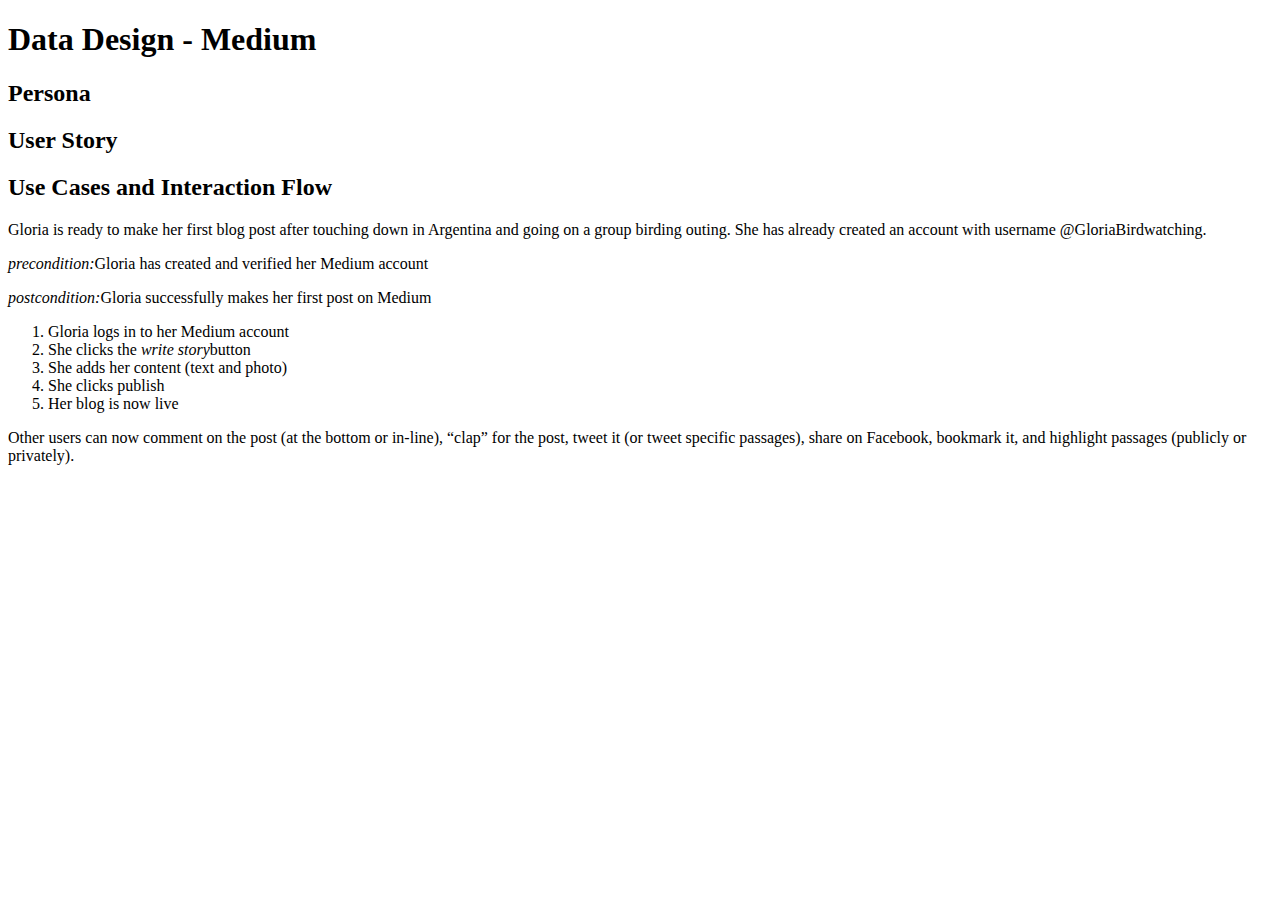
==== index.html @ a03134ed "created index.html page and added user persona, story, use cases, and interaction flow" ====
<!DOCTYPE html>
<html lang="en">
	<head>
		<meta charset="UTF-8">
		<title>Data Design Project</title>
	</head>
	<body>
		<h1>Data Design - Medium</h1>
		<h2>Persona</h2>
		<h2>User Story</h2>
		<h2>Use Cases and Interaction Flow</h2>
		<p>Gloria is ready to make her first blog post after touching down in Argentina and going on a group birding outing. She has already created an account with username @GloriaBirdwatching.</p>
		<p><em>precondition:</em>Gloria has created and verified her Medium account</p>
		<p><em>postcondition:</em>Gloria successfully makes her first post on Medium</p>
		<ol>
			<li>Gloria logs in to her Medium account</li>
			<li>She clicks the <em>write story</em>button</li>
			<li>She adds her content (text and photo)</li>
			<li>She clicks publish</li>
			<li>Her blog is now live</li>
		</ol>
		<p>Other users can now comment on the post (at the bottom or in-line), “clap” for the post, tweet it (or tweet specific passages), share on Facebook, bookmark it, and highlight passages (publicly or privately).</p>
	</body>
</html>
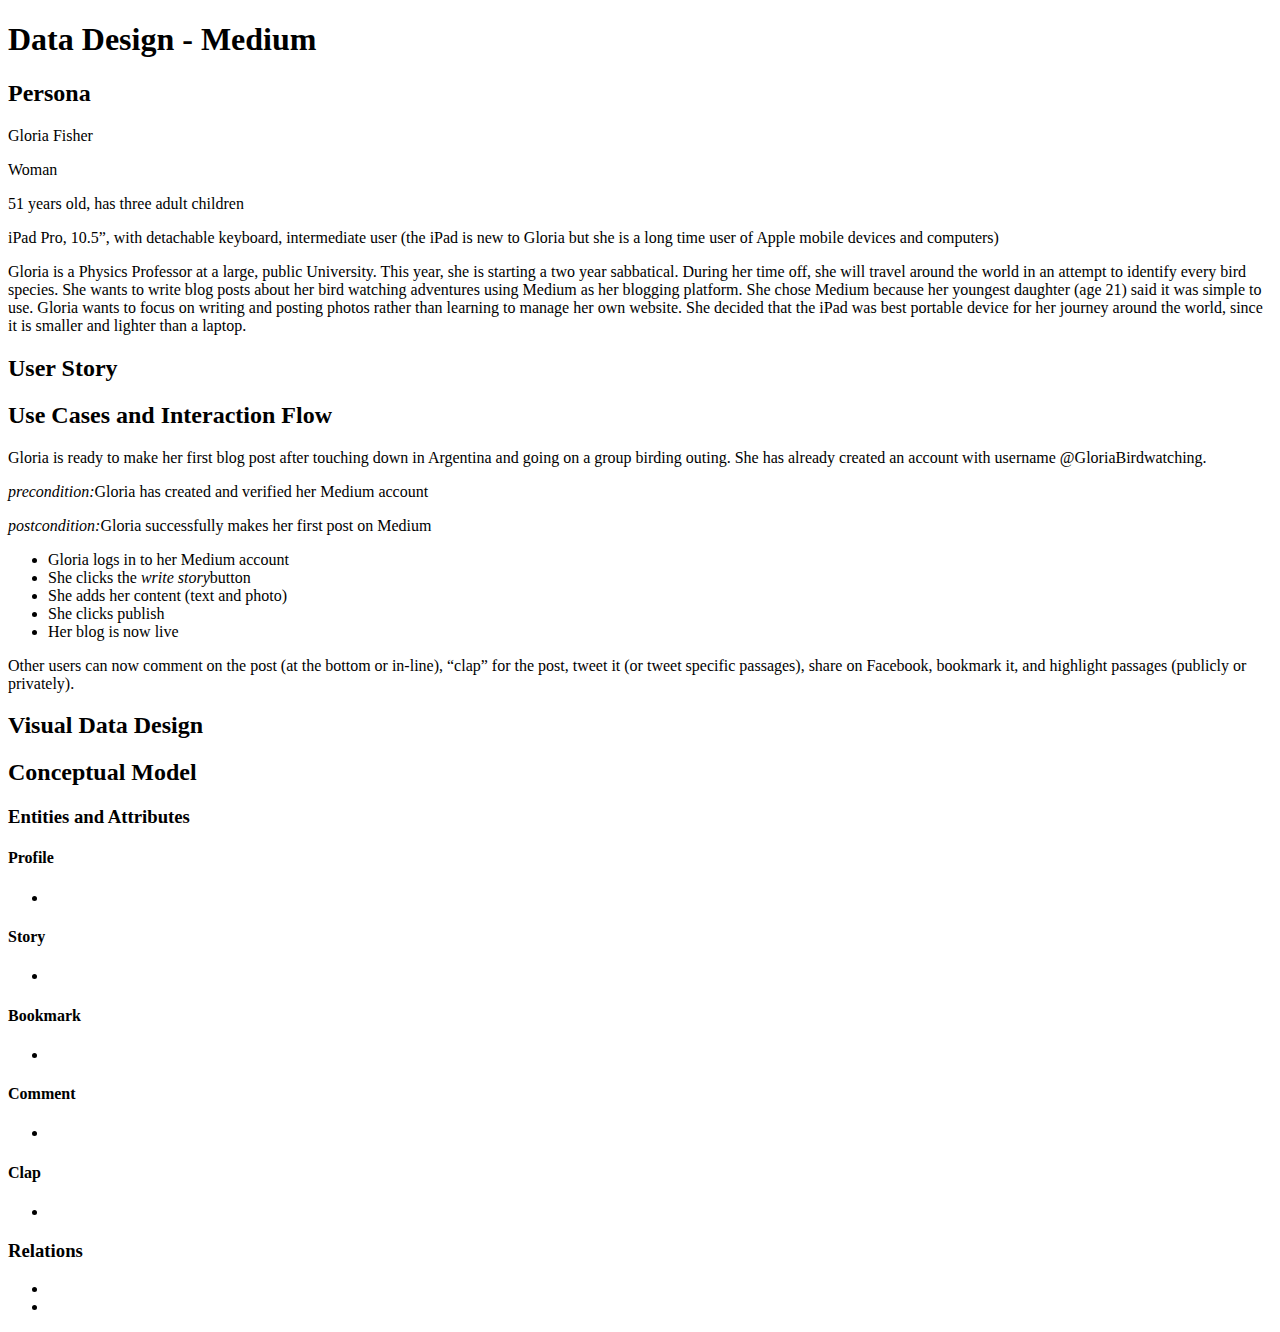
==== commit 0ae28b55: "added persona data and conceptual model header tags" ====
--- a/index.html
+++ b/index.html
@@ -7,18 +7,54 @@
 	<body>
 		<h1>Data Design - Medium</h1>
 		<h2>Persona</h2>
+		<p>Gloria Fisher</p>
+		<p>Woman</p>
+		<p>51 years old, has three adult children</p>
+		<p>iPad Pro, 10.5”, with detachable keyboard, intermediate user (the iPad is new to Gloria but she is a long time user of Apple mobile devices and computers)</p>
+		<p>Gloria is a Physics Professor at a large, public University. This year, she is starting a two year sabbatical. During her time off, she will travel around the world in an attempt to identify every bird species. She wants to write blog posts about her bird watching adventures using Medium as her blogging platform. She chose Medium because her youngest daughter (age 21) said it was simple to use. Gloria wants to focus on writing and posting photos rather than learning to manage her own website. She decided that the iPad was best portable device for her journey around the world, since it is smaller and lighter than a laptop.</p>
 		<h2>User Story</h2>
 		<h2>Use Cases and Interaction Flow</h2>
 		<p>Gloria is ready to make her first blog post after touching down in Argentina and going on a group birding outing. She has already created an account with username @GloriaBirdwatching.</p>
 		<p><em>precondition:</em>Gloria has created and verified her Medium account</p>
 		<p><em>postcondition:</em>Gloria successfully makes her first post on Medium</p>
-		<ol>
+		<ul>
 			<li>Gloria logs in to her Medium account</li>
 			<li>She clicks the <em>write story</em>button</li>
 			<li>She adds her content (text and photo)</li>
 			<li>She clicks publish</li>
 			<li>Her blog is now live</li>
-		</ol>
+		</ul>
 		<p>Other users can now comment on the post (at the bottom or in-line), “clap” for the post, tweet it (or tweet specific passages), share on Facebook, bookmark it, and highlight passages (publicly or privately).</p>
+
+		<h2>Visual Data Design</h2>
+		<h2>Conceptual Model</h2>
+		<div>
+		<h3>Entities and Attributes</h3>
+			<h4>Profile</h4>
+				<ul>
+					<li></li>
+				</ul>
+			<h4>Story</h4>
+				<ul>
+					<li></li>
+				</ul>
+			<h4>Bookmark</h4>
+				<ul>
+					<li></li>
+				</ul>
+			<h4>Comment</h4>
+				<ul>
+					<li></li>
+				</ul>
+			<h4>Clap</h4>
+				<ul>
+					<li></li>
+				</ul>
+		<h3>Relations</h3>
+			<ul>
+				<li></li>
+				<li></li>
+			</ul>
+		</div>
 	</body>
 </html>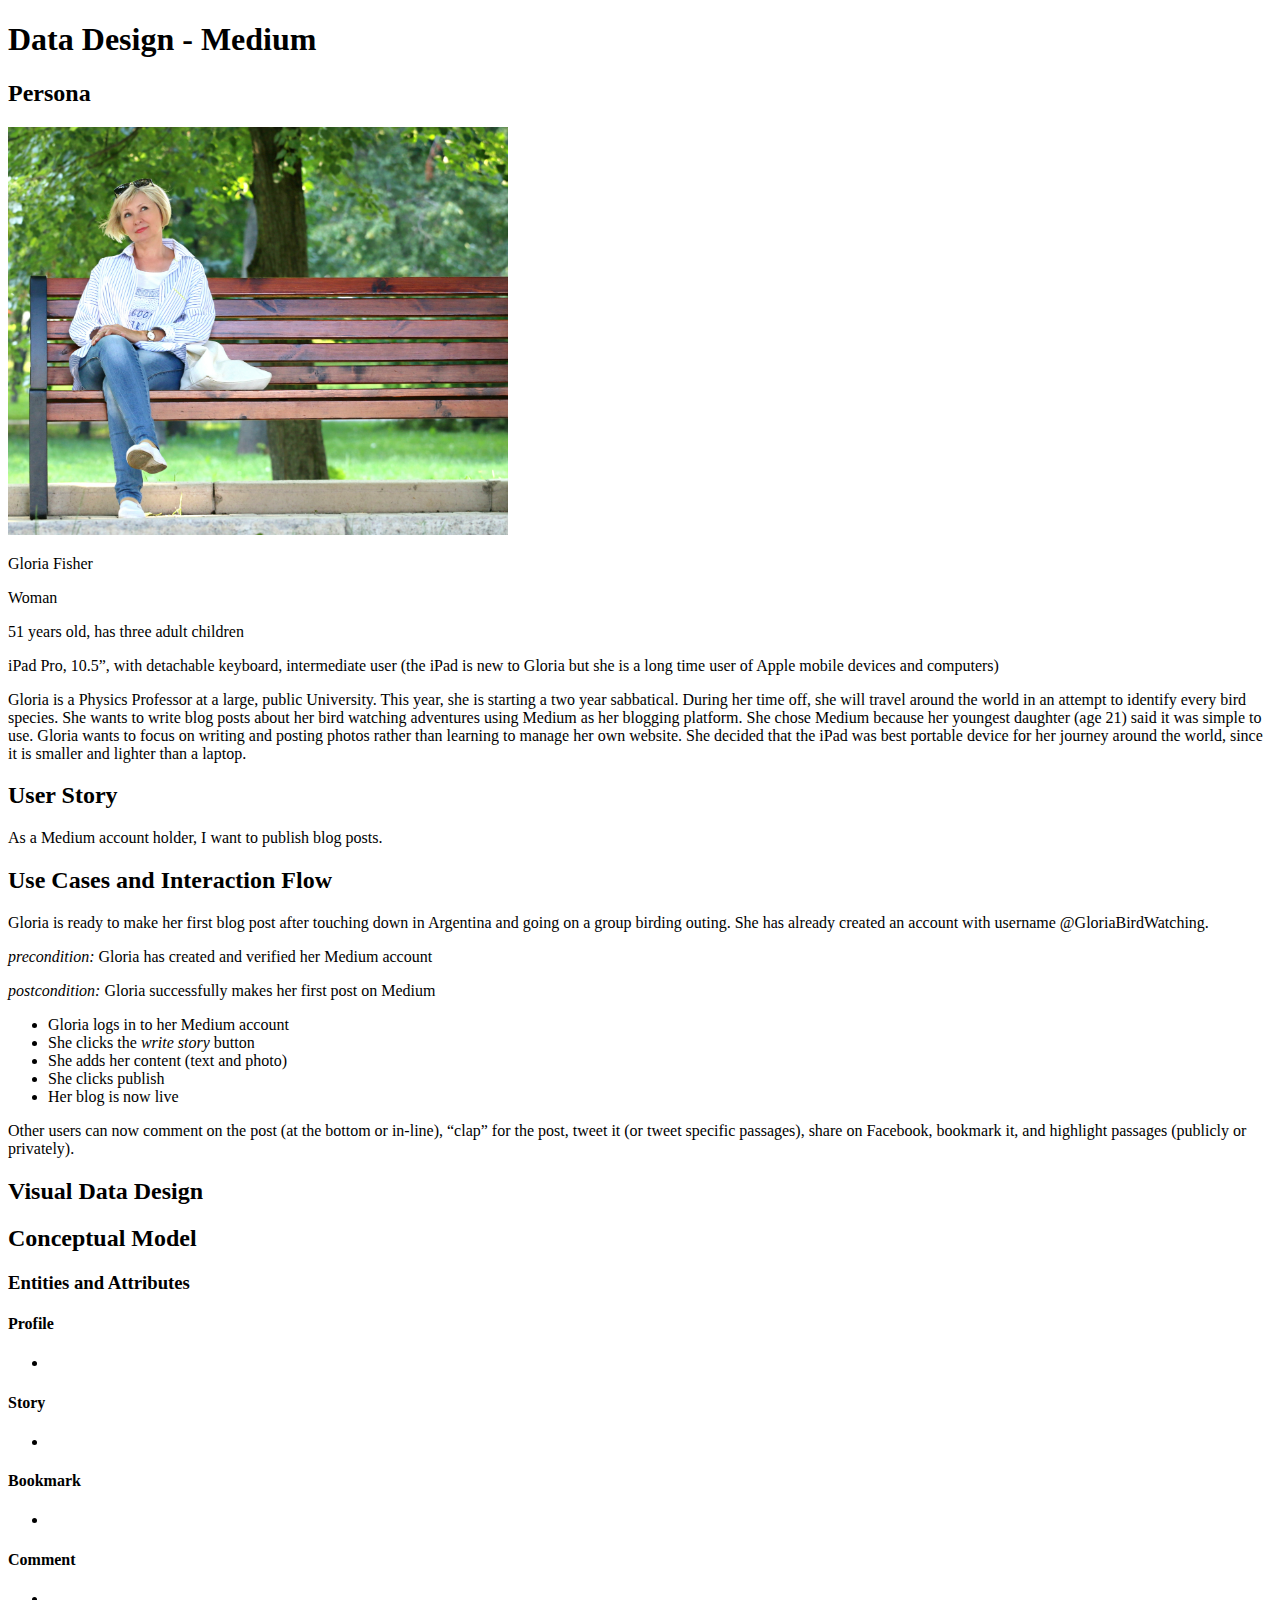
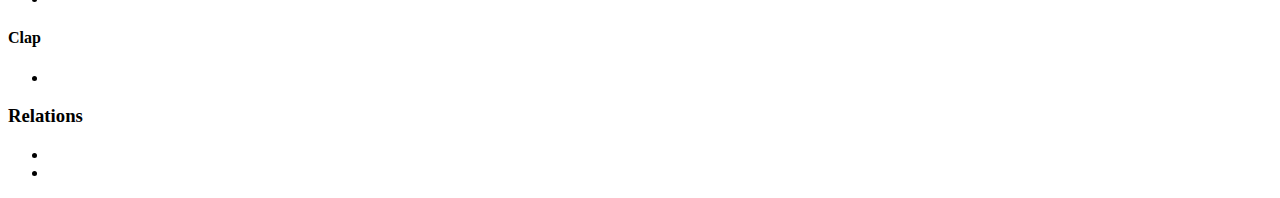
==== commit a3abb3d5: "Added image of Gloria and linked style.css" ====
--- a/index.html
+++ b/index.html
@@ -3,28 +3,35 @@
 	<head>
 		<meta charset="UTF-8">
 		<title>Data Design Project</title>
+		<link rel="stylesheet" type="text/css" href="style.css" />
 	</head>
 	<body>
 		<h1>Data Design - Medium</h1>
+		<div>
 		<h2>Persona</h2>
+			<img src="woman-gloria-persona.jpeg" alt="Photo of Gloria" width="500"/>
 		<p>Gloria Fisher</p>
 		<p>Woman</p>
 		<p>51 years old, has three adult children</p>
 		<p>iPad Pro, 10.5”, with detachable keyboard, intermediate user (the iPad is new to Gloria but she is a long time user of Apple mobile devices and computers)</p>
 		<p>Gloria is a Physics Professor at a large, public University. This year, she is starting a two year sabbatical. During her time off, she will travel around the world in an attempt to identify every bird species. She wants to write blog posts about her bird watching adventures using Medium as her blogging platform. She chose Medium because her youngest daughter (age 21) said it was simple to use. Gloria wants to focus on writing and posting photos rather than learning to manage her own website. She decided that the iPad was best portable device for her journey around the world, since it is smaller and lighter than a laptop.</p>
 		<h2>User Story</h2>
+		<p>As a Medium account holder, I want to publish blog posts.</p>
+		</div>
+		<div>
 		<h2>Use Cases and Interaction Flow</h2>
-		<p>Gloria is ready to make her first blog post after touching down in Argentina and going on a group birding outing. She has already created an account with username @GloriaBirdwatching.</p>
-		<p><em>precondition:</em>Gloria has created and verified her Medium account</p>
-		<p><em>postcondition:</em>Gloria successfully makes her first post on Medium</p>
+		<p>Gloria is ready to make her first blog post after touching down in Argentina and going on a group birding outing. She has already created an account with username @GloriaBirdWatching.</p>
+		<p><em>precondition:</em> Gloria has created and verified her Medium account</p>
+		<p><em>postcondition:</em> Gloria successfully makes her first post on Medium</p>
 		<ul>
 			<li>Gloria logs in to her Medium account</li>
-			<li>She clicks the <em>write story</em>button</li>
+			<li>She clicks the <em>write story</em> button</li>
 			<li>She adds her content (text and photo)</li>
 			<li>She clicks publish</li>
 			<li>Her blog is now live</li>
 		</ul>
 		<p>Other users can now comment on the post (at the bottom or in-line), “clap” for the post, tweet it (or tweet specific passages), share on Facebook, bookmark it, and highlight passages (publicly or privately).</p>
+		</div>
 
 		<h2>Visual Data Design</h2>
 		<h2>Conceptual Model</h2>
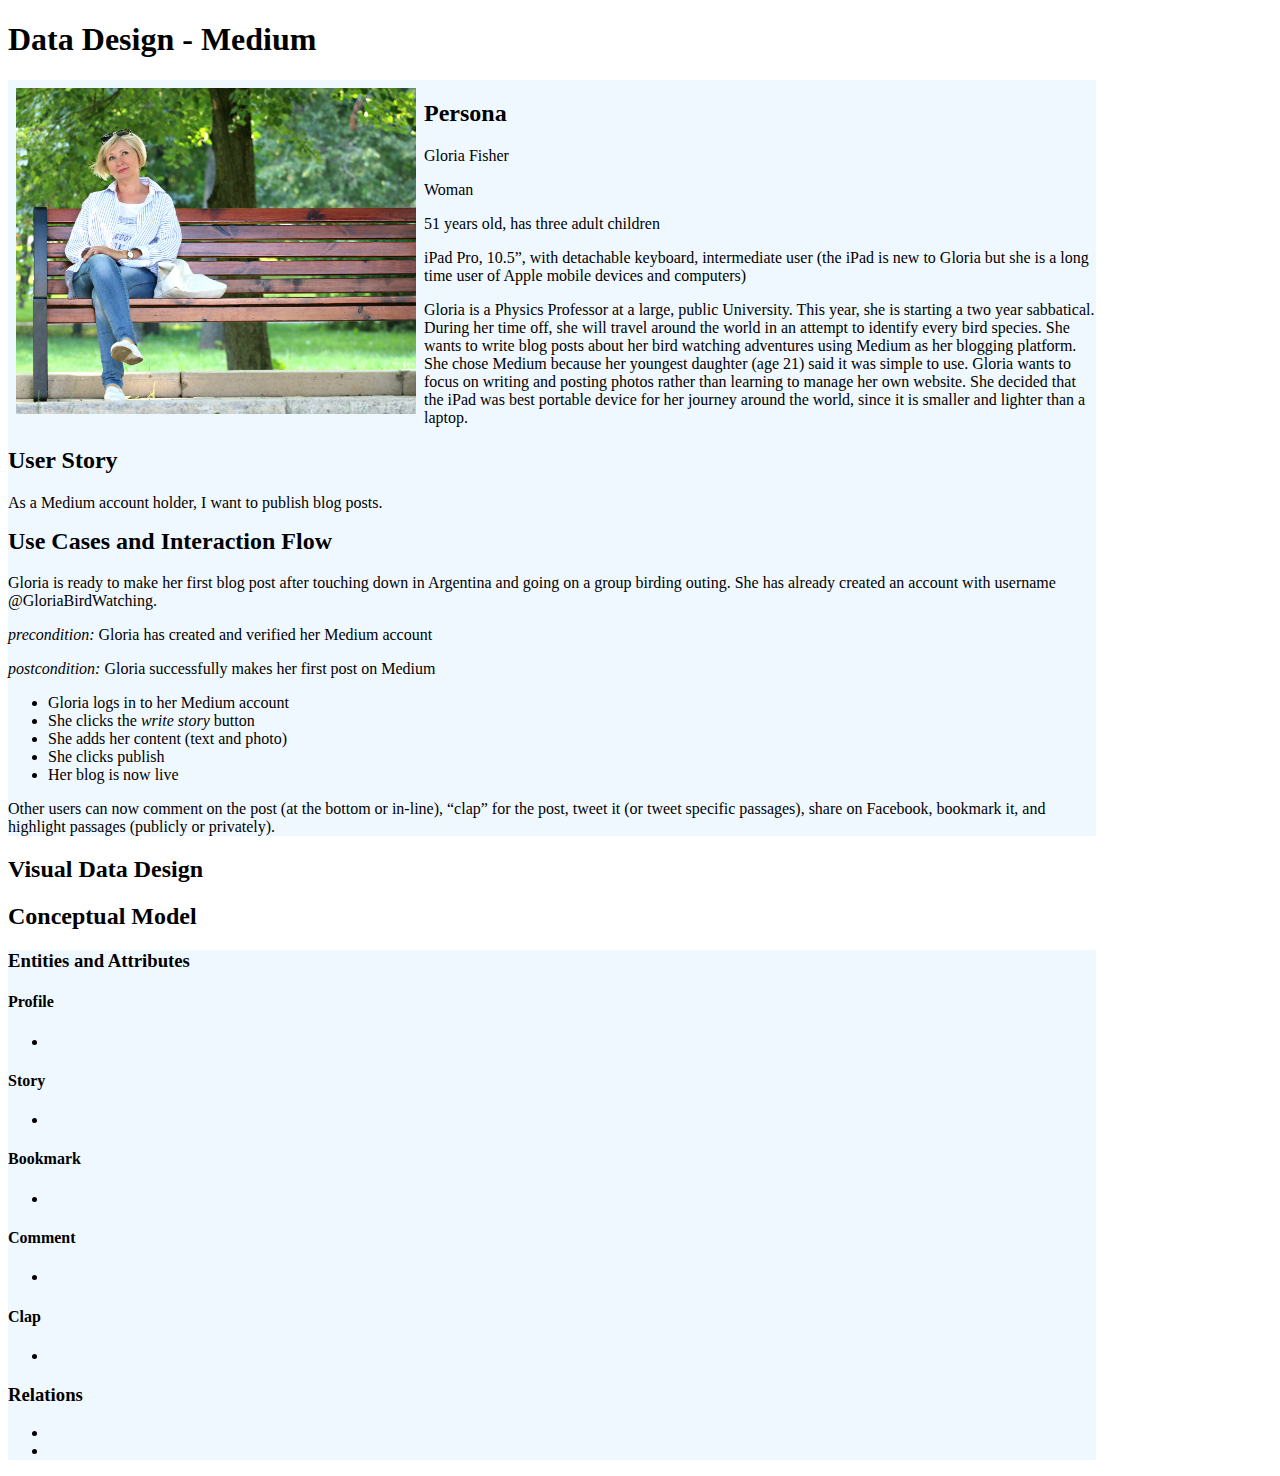
==== commit ea7ec5a3: "Added some css styling" ====
--- a/index.html
+++ b/index.html
@@ -7,9 +7,9 @@
 	</head>
 	<body>
 		<h1>Data Design - Medium</h1>
-		<div>
+		<div class="persona">
+			<img src="woman-gloria-persona.jpeg" alt="Photo of Gloria" width="400"/>
 		<h2>Persona</h2>
-			<img src="woman-gloria-persona.jpeg" alt="Photo of Gloria" width="500"/>
 		<p>Gloria Fisher</p>
 		<p>Woman</p>
 		<p>51 years old, has three adult children</p>
@@ -18,7 +18,8 @@
 		<h2>User Story</h2>
 		<p>As a Medium account holder, I want to publish blog posts.</p>
 		</div>
-		<div>
+
+		<div class="usecases">
 		<h2>Use Cases and Interaction Flow</h2>
 		<p>Gloria is ready to make her first blog post after touching down in Argentina and going on a group birding outing. She has already created an account with username @GloriaBirdWatching.</p>
 		<p><em>precondition:</em> Gloria has created and verified her Medium account</p>
--- a/style.css
+++ b/style.css
@@ -0,0 +1,17 @@
+body {width: 85%;
+
+}
+
+div {background-color: aliceblue;
+
+}
+
+img {float: left;
+	 padding: 8px;
+
+}
+
+div.persona {float: right
+
+}
+
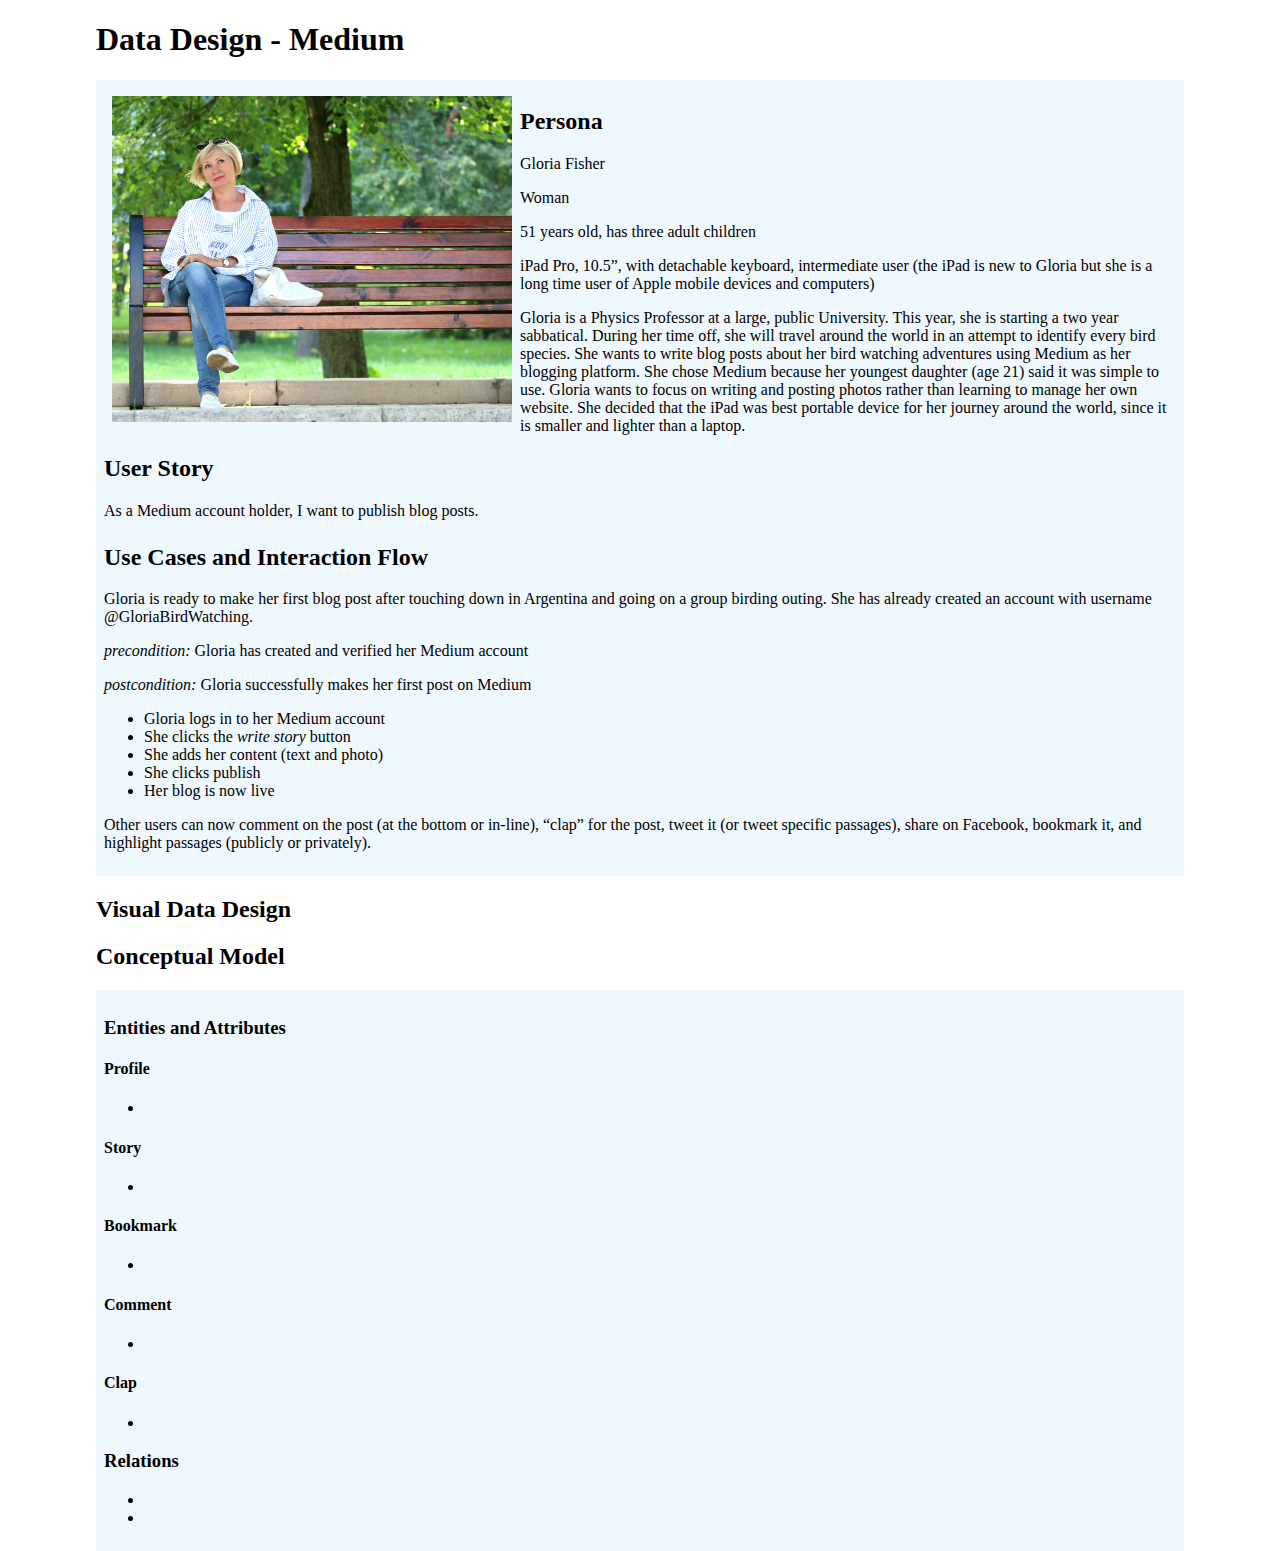
==== commit da3eb7b3: "Changed fonts" ====
--- a/index.html
+++ b/index.html
@@ -8,7 +8,7 @@
 	<body>
 		<h1>Data Design - Medium</h1>
 		<div class="persona">
-			<img src="woman-gloria-persona.jpeg" alt="Photo of Gloria" width="400"/>
+			<img src="woman-gloria-persona.jpeg" alt="Photo of Gloria" width="400" />
 		<h2>Persona</h2>
 		<p>Gloria Fisher</p>
 		<p>Woman</p>
@@ -18,6 +18,9 @@
 		<h2>User Story</h2>
 		<p>As a Medium account holder, I want to publish blog posts.</p>
 		</div>
+
+		<br>
+		<br>
 
 		<div class="usecases">
 		<h2>Use Cases and Interaction Flow</h2>
--- a/style.css
+++ b/style.css
@@ -1,13 +1,15 @@
 body {width: 85%;
+		margin: auto;
 
 }
 
 div {background-color: aliceblue;
+	padding: 8px;
 
 }
 
 img {float: left;
-	 padding: 8px;
+		padding: 8px;
 
 }
 
@@ -15,3 +17,26 @@
 
 }
 
+h1 {font-family: "Avenir Next"
+
+}
+
+h2 {font-family: "Avenir Next"
+
+}
+
+h3 {font-family: "Avenir Next"
+
+}
+
+h4 {font-family: "Avenir Next"
+
+}
+
+p {font-family: "Avenir Next"
+
+}
+
+ul {font-family: "Avenir Next"
+
+}
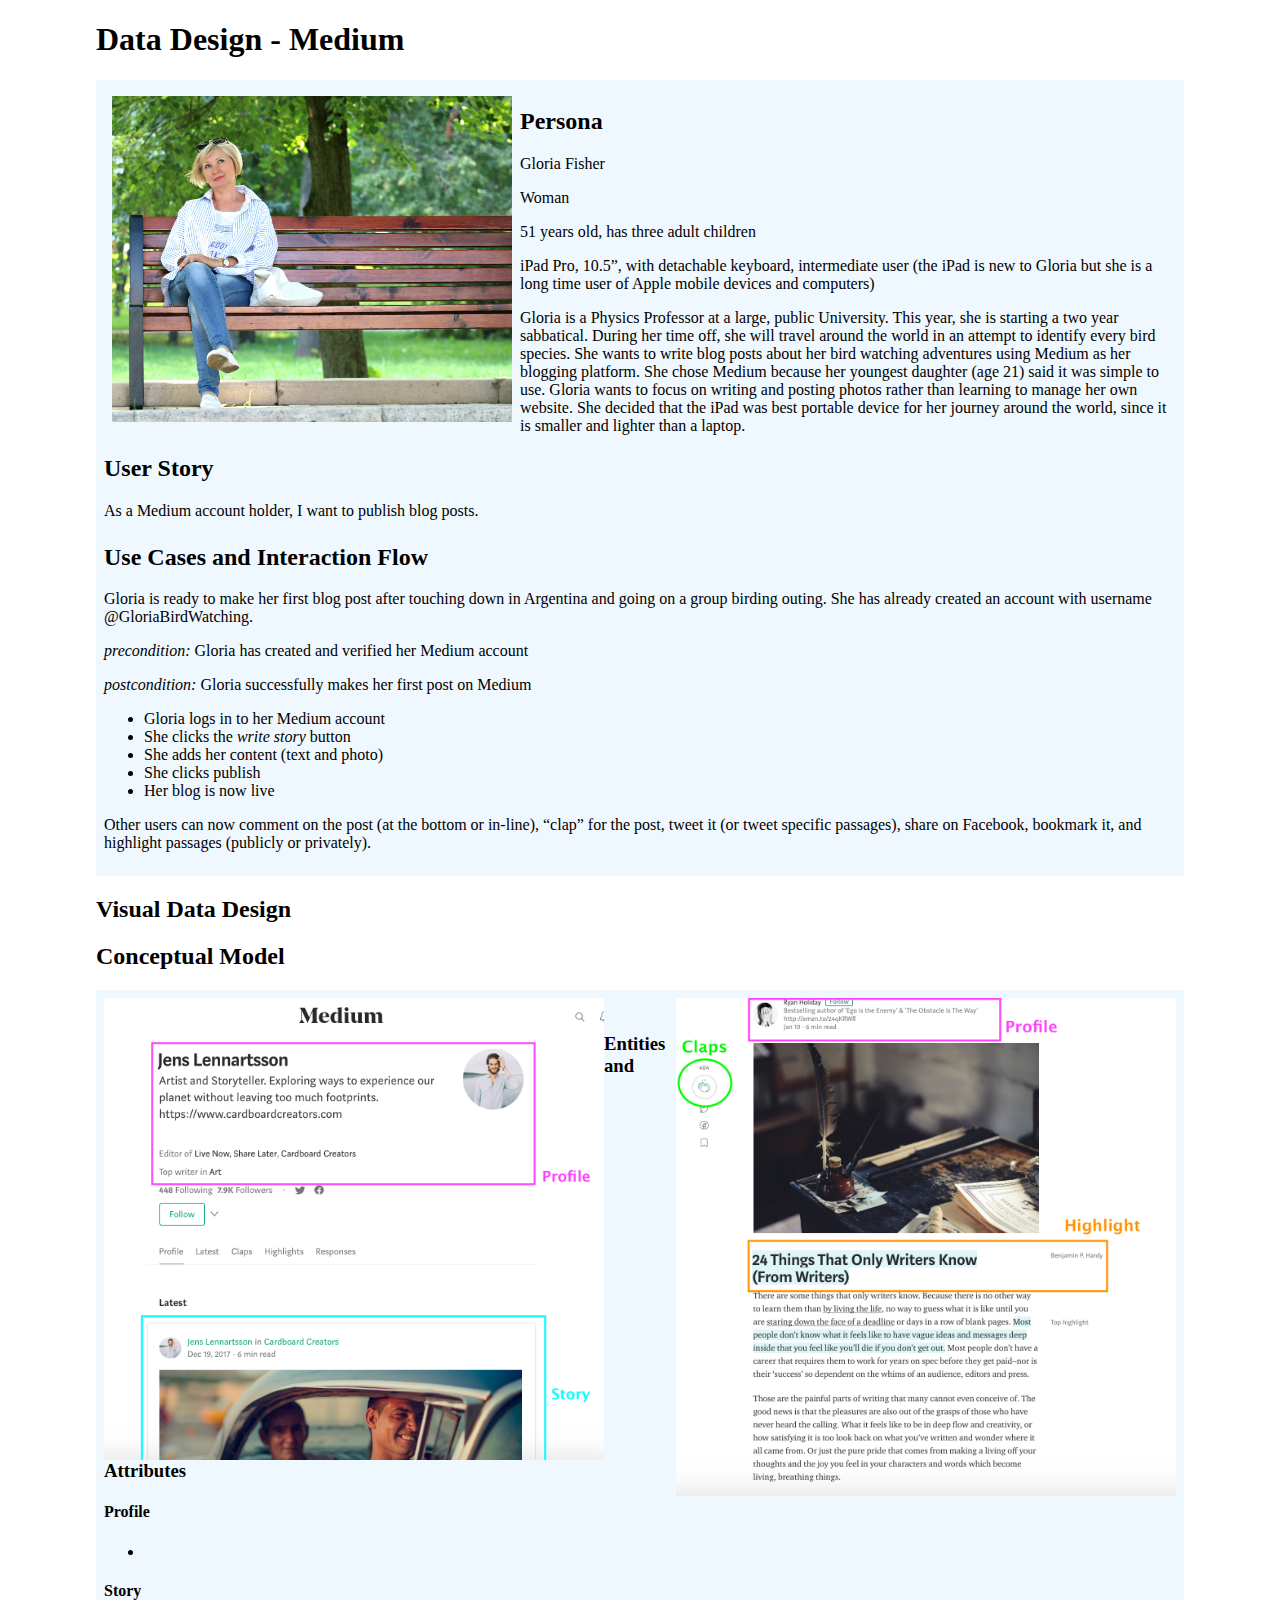
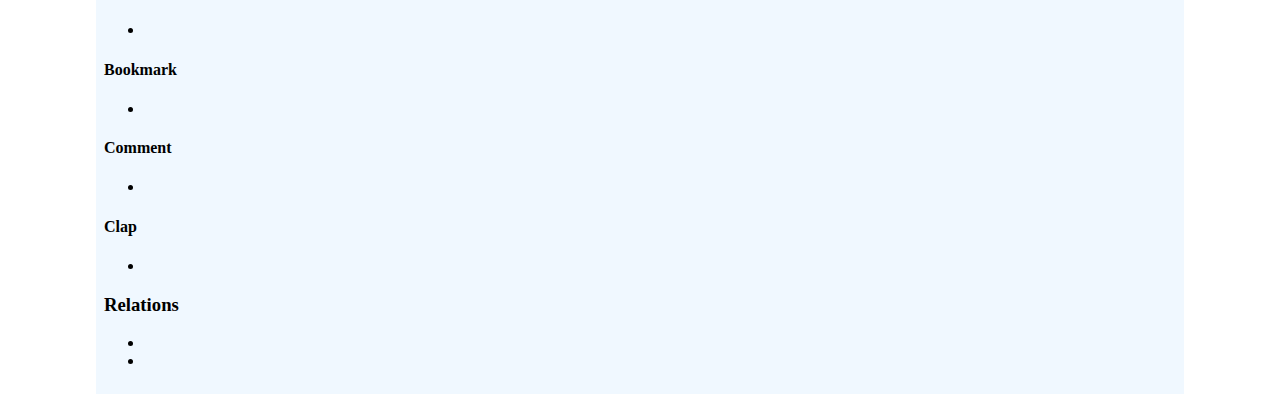
==== commit df90c2fc: "Added Medium profile images" ====
--- a/index.html
+++ b/index.html
@@ -8,7 +8,7 @@
 	<body>
 		<h1>Data Design - Medium</h1>
 		<div class="persona">
-			<img src="woman-gloria-persona.jpeg" alt="Photo of Gloria" width="400" />
+			<img class="persona" src="woman-gloria-persona.jpeg" alt="Photo of Gloria" width="400" />
 		<h2>Persona</h2>
 		<p>Gloria Fisher</p>
 		<p>Woman</p>
@@ -39,6 +39,12 @@
 
 		<h2>Visual Data Design</h2>
 		<h2>Conceptual Model</h2>
+
+		<div>
+		<img class=conceptualmodel src="Medium-Profile-Image.png" alt="Medium Profile" width="500"/>
+			<img class=conceptualmodelstory src="Medium-Story-Image.png" alt="Medium Story" width="500"/>
+		</div>
+
 		<div>
 		<h3>Entities and Attributes</h3>
 			<h4>Profile</h4>
--- a/style.css
+++ b/style.css
@@ -8,8 +8,16 @@
 
 }
 
-img {float: left;
+img.persona {float: left;
 		padding: 8px;
+
+}
+
+img.conceptualmodel {float: left;
+
+}
+
+img.conceptualmodelstory {float: right;
 
 }
 
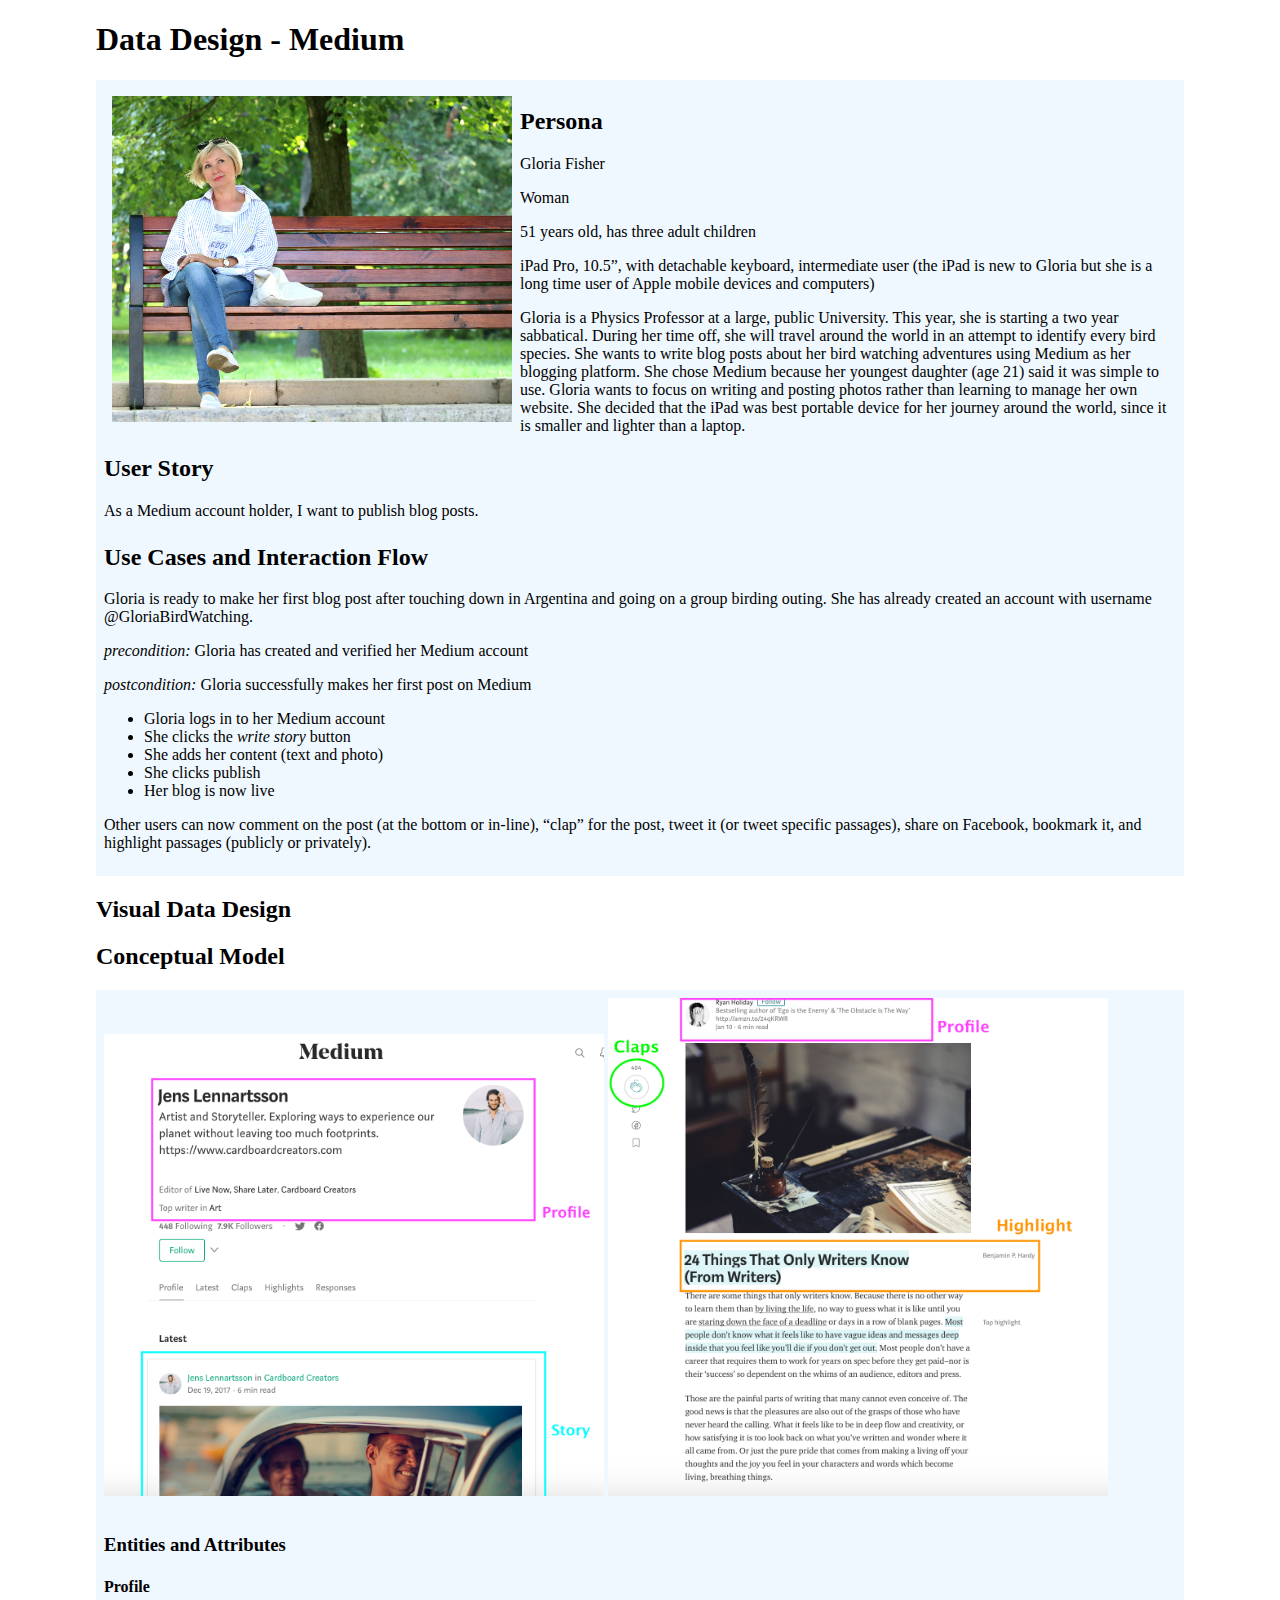
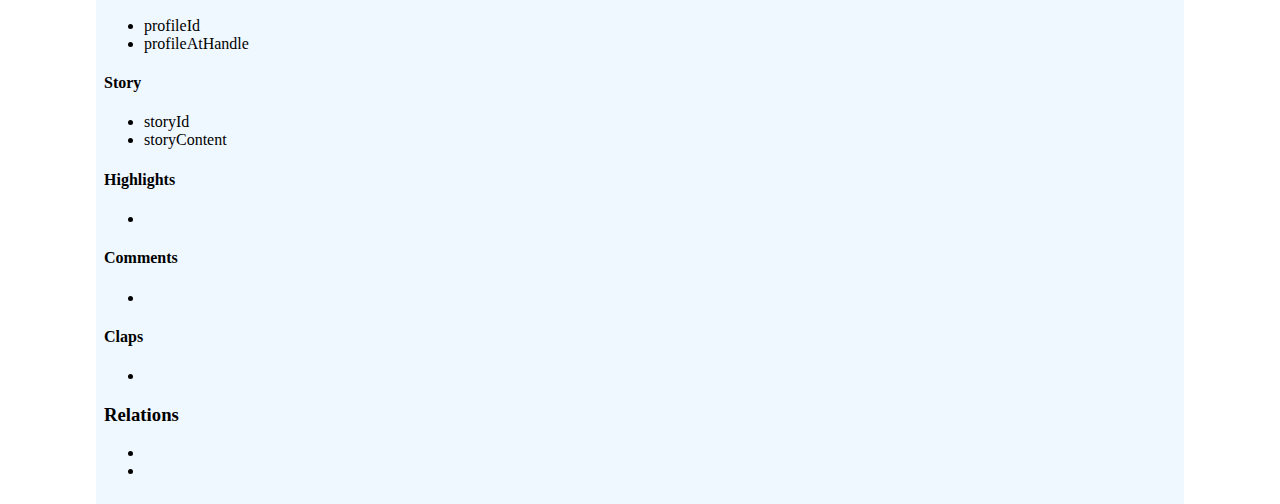
==== commit 5fc09243: "Added Medium profile images" ====
--- a/index.html
+++ b/index.html
@@ -8,7 +8,7 @@
 	<body>
 		<h1>Data Design - Medium</h1>
 		<div class="persona">
-			<img class="persona" src="woman-gloria-persona.jpeg" alt="Photo of Gloria" width="400" />
+			<img class="persona" src="Images/woman-gloria-persona.jpeg" alt="Photo of Gloria" width="400" />
 		<h2>Persona</h2>
 		<p>Gloria Fisher</p>
 		<p>Woman</p>
@@ -41,29 +41,31 @@
 		<h2>Conceptual Model</h2>
 
 		<div>
-		<img class=conceptualmodel src="Medium-Profile-Image.png" alt="Medium Profile" width="500"/>
-			<img class=conceptualmodelstory src="Medium-Story-Image.png" alt="Medium Story" width="500"/>
+		<img class=conceptualmodel src="Images/Medium-Profile-Image.png" alt="Medium Profile" width="500" />
+			<img class=conceptualmodelstory src="Images/Medium-Story-Image.png" alt="Medium Story" width="500" />
 		</div>
 
 		<div>
 		<h3>Entities and Attributes</h3>
 			<h4>Profile</h4>
 				<ul>
-					<li></li>
+					<li>profileId</li>
+					<li>profileAtHandle</li>
 				</ul>
 			<h4>Story</h4>
 				<ul>
-					<li></li>
+					<li>storyId</li>
+					<li>storyContent</li>
 				</ul>
-			<h4>Bookmark</h4>
+			<h4>Highlights</h4>
 				<ul>
 					<li></li>
 				</ul>
-			<h4>Comment</h4>
+			<h4>Comments</h4>
 				<ul>
 					<li></li>
 				</ul>
-			<h4>Clap</h4>
+			<h4>Claps</h4>
 				<ul>
 					<li></li>
 				</ul>
--- a/style.css
+++ b/style.css
@@ -5,19 +5,12 @@
 
 div {background-color: aliceblue;
 	padding: 8px;
+	page-break-after: always;
 
 }
 
 img.persona {float: left;
 		padding: 8px;
-
-}
-
-img.conceptualmodel {float: left;
-
-}
-
-img.conceptualmodelstory {float: right;
 
 }
 
